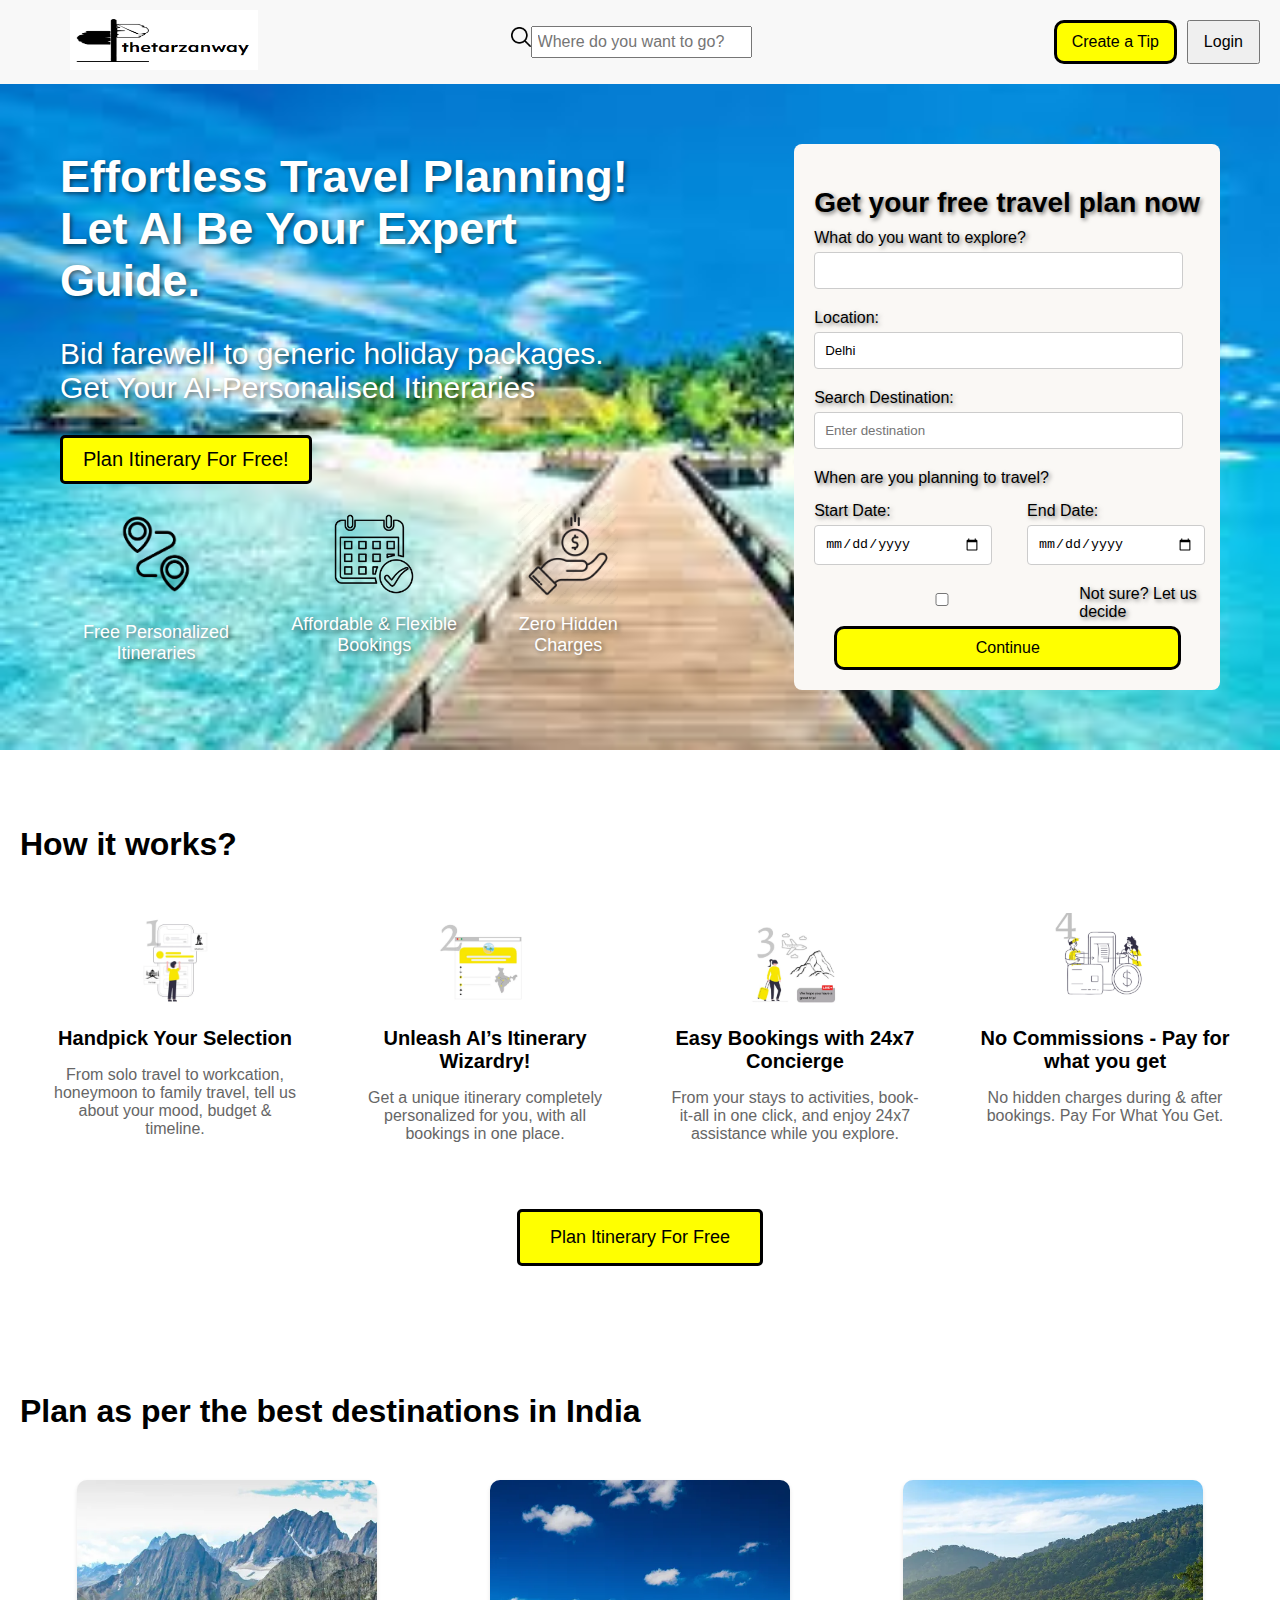
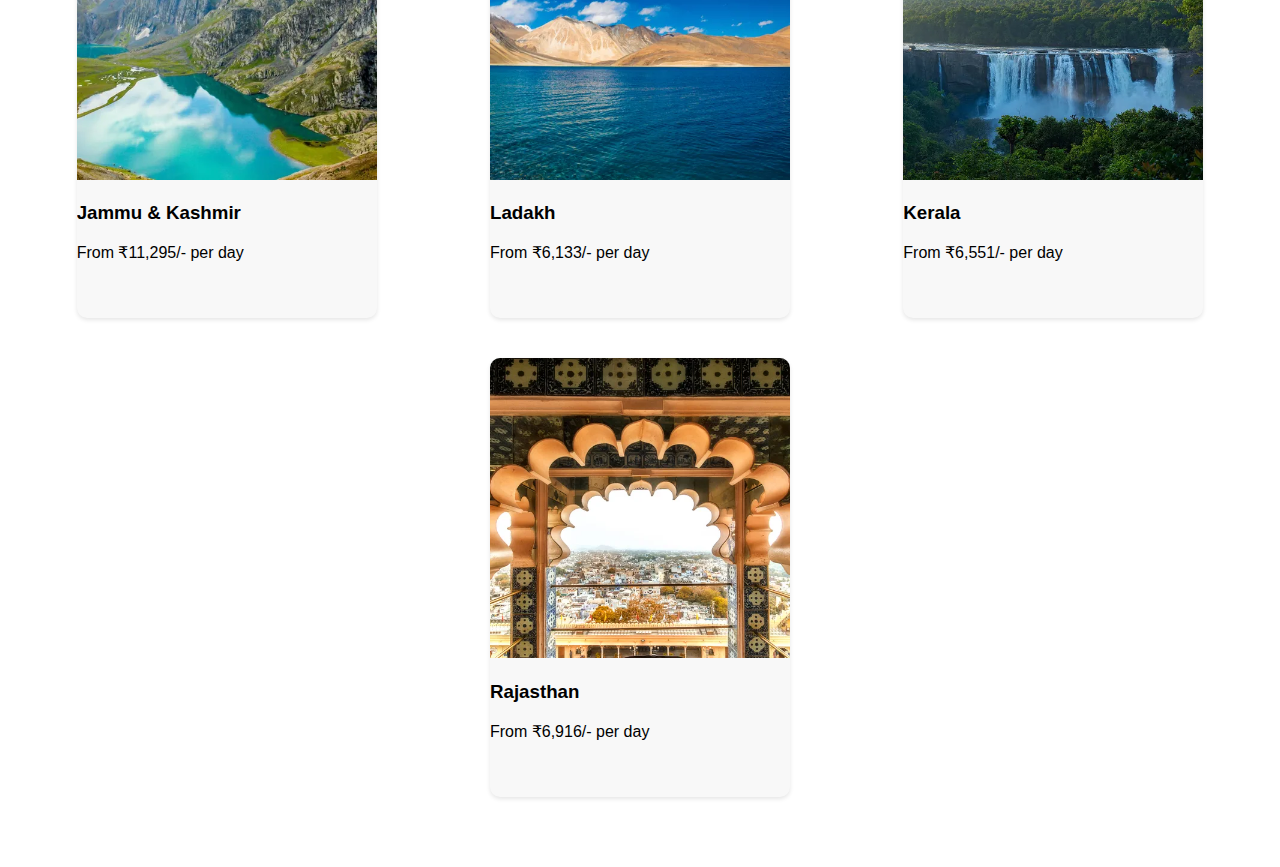
==== website/index.html @ fb55b347 "[main]" ====
<!DOCTYPE html>
<html lang="en">
<head>
    <meta charset="UTF-8">
    <meta name="viewport" content="width=device-width, initial-scale=1.0">
    <title>The Tarzan Way</title>
    <link rel="stylesheet" href="styles.css">
</head>
<style>
    body {
    font-family: Arial, sans-serif;
    margin: 0;
    padding: 0;
    box-sizing: border-box;
}

header {
    display: flex;
    justify-content: space-between;
    align-items: center;
    padding: 10px 20px;
    background-color: #f8f8f8;
    box-shadow: 0 2px 4px rgba(0, 0, 0, 0.1);
}

.logo img {
    height: 60px;
    padding-left: 50px;
    width: 100%;
}

.search input {
    padding: 5px;
    font-size: 16px;
}

.header-buttons {
    display: flex;
    gap: 10px;
}

.header-buttons .tip-button{
    background-color: yellow;
    color: black;
    border: solid;
    border-radius: 10px;
    border-color: black;
}

.header-buttons .tip-button:hover{
    background-color: black;
    color: white;
}
.header-buttons button {
    padding: 10px 15px;
    font-size: 16px;
    cursor: pointer;
}

.hero {
    display: flex;
    align-items: center;
    justify-content: space-between;
    padding: 60px;
    margin-top:0 ;
    background-image: url('beach-image.png');
    background-size: cover;
    background-position: center;
    color: white;
    text-shadow: 2px 2px 4px rgba(0, 0, 0, 0.5);
    
}

.hero-content {
    max-width: 50%;
}

.hero-content h1 {
    font-size: 45px;
    margin-top: 0;
    margin-bottom: 1rem;
}

.hero-content p {
    font-size: 30px;
}

.hero-content .free-button {
    padding: 10px 20px;
    font-size: 20px;
    background-color: yellow;
    border: solid;
    color: black;
    border-radius: 5px;
    border-color: black;
    cursor: pointer;
}
.hero-content .free-button:hover{
    background-color: black;
    color:white;
    
}
.contact-form {
    max-width: 40%;
    background-color: #faf8f5;
    padding: 20px;
    border-radius: 8px;
    color: black;
}

.contact-form h2 {
    font-size: 28px;
    margin-bottom: 10px;
}

.contact-form label {
    display: block;
    margin: 10px 0 5px;
}

.contact-form input,
.contact-form textarea {
    width: 90%;
    padding: 10px;
    margin-bottom: 10px;
    border: 1px solid #ccc;
    border-radius: 4px;
}

.dates {
    display: flex;
    justify-content: space-between;
}

.dates .start-date,
.dates .end-date {
    width: 48%;
}

.contact-form button {
    padding: 10px 15px;
    font-size: 16px;
    background-color: yellow;
    border: solid;
    color: black;
    cursor: pointer;
    width:90%;
    border-radius: 10px;
    margin-left: 20px;
    border-color: black;
}
.contact-form button:hover{
    background-color: black;
    color: white;
}

.contact-form label[for="not_sure"] {
    display: flex;
    align-items: center;
    gap: 10px;
    margin-top: 10px;
}
.date-picker{
    display: flex;
}
.date-picker .start-date{
    width: 46%;
    
}
.date-picker .end-date {
    width: 46%;
    padding-left:40px;

}
.checkbox{
    width:20px;
}

.not_sure .checkbox{
    display: flex;
    width:20px;
}

.search img{
    height: 20px;
}
.hero-images {
    display: flex;
    gap: 20px;
    margin-top: 20px;
}

.hero-image-text {
    display: flex;
    flex-direction: column;
    align-items: center;
    text-align: center;
}

.hero-image-text img {
    width: 100px;
    height: auto;
}

.hero-image-text p {
    margin-top: 10px;
    font-size: 18px;
    color: white;
    text-shadow: 2px 2px 4px rgba(0, 0, 0, 0.5);
}

.how-it-works {
    text-align: center;
    padding: 50px 20px;
    background-color: #fff;
}

.how-it-works h2 {
    font-size: 32px;
    margin-bottom: 30px;
    text-align: left;
}

.steps {
    display: flex;
    justify-content: space-around;
    flex-wrap: wrap;
}

.step {
    flex: 1;
    max-width: 250px;
    margin: 20px;
    text-align: center;
}

.step img {
    width: 100px;
    height: auto;
}

.step h3 {
    font-size: 20px;
    margin: 10px 0;
}

.step p {
    font-size: 16px;
    color: #666;
}

.plan-button {
    padding: 15px 30px;
    font-size: 18px;
    background-color: yellow;
    color: black;
    border: none;
    cursor: pointer;
    margin-top: 30px;
    border: solid;
    border-radius: 5px;
    border-color: black;
}
.plan-button:hover{
    background-color: black;
    color: white;
    
}
.best-destinations {
    padding: 50px 20px;
    background-color: #fff;
    text-align: center;
}

.best-destinations h2 {
    font-size: 32px;
    margin-bottom: 30px;
    text-align: left;
}

.destination-cards {
    display: flex;
    justify-content: space-around;
    flex-wrap: wrap;
}

.card {
    background-color: #f8f8f8;
    border-radius: 10px;
    overflow: hidden;
    margin: 20px;
    max-width: 300px;
    box-shadow: 0 2px 4px rgba(0, 0, 0, 0.1);
    text-align: left;
}

.image-container {
    position: relative;
}

.image-container img {
    width: 100%;
    height: auto;
}

.play-button {
    position: absolute;
    top: 69%;
    left: 46%;
    font-size: 20px;
    width:120px;
    transform: translate(-50%, -50%);
    color: black;
    opacity: 0;
    background-color: yellow;
    font-size: 20px;
    transition: opacity 0.3s;
    pointer-events: none;
    border: solid;
    border-color: black;
    border-radius: 10px;
}

.card:hover .play-button {
    opacity: 1;
    pointer-events: auto;
}

.card-content {
    padding: 20px;
}

.card-content h3 {
    font-size: 20px;
    margin-bottom: 10px;
}

.card-content p {
    font-size: 16px;
    color: #666;
}

.plan-trip {
    display: block;
    width: 100%;
    padding: 10px 0;
    background-color: #ff7f50;
    color: white;
    border: solid;
    border-color: black;
    cursor: pointer;
    text-align: center;
    margin-top: 10px;
    border-radius: 10px;
}
</style>
<body>
    <header>
        <div class="logo">
            <img src="logo.png" alt="">
        </div>
        <div class="search">
        <img src="search.png"><input type="text" placeholder="Where do you want to go?" id="search-input">
        </div>
        <div class="header-buttons">
            <button class="tip-button">Create a Tip</button>
            <button class="login-button">Login</button>
        </div>
    </header>

    <section class="hero">
    
        <div class="hero-content">
            <h1>Effortless Travel Planning! <br>Let AI Be Your Expert Guide.</h1> 
            <p>Bid farewell to generic holiday packages. Get Your AI-Personalised Itineraries</p>
            <button class="free-button">Plan Itinerary For Free!</button>
            <div class="hero-images">
                <div class="hero-image-text">
                    <img src="route.png" alt="">
                    <p>Free Personalized
                    Itineraries</p>
                </div>
                <div class="hero-image-text">
                    <img src="image-2.png" alt="">
                    <p>Affordable &
                    Flexible Bookings</p>
                </div>
                <div class="hero-image-text">
                    <img src="Payment-46.png" alt="">
                    <p>Zero Hidden
                    Charges</p>
                </div>
            </div>
        </div>
        <div class="contact-form">
            <h2>Get your free travel plan now</h2>
            <form action="submit_travel_plan.php" method="POST">
                <label for="explore">What do you want to explore?</label>
                <input type="text" id="explore" name="explore" required>

                <label for="location">Location:</label>
                <input type="text" id="location" name="location" value="Delhi" readonly>

                <label for="destination">Search Destination:</label>
                <input type="text" id="destination" name="destination" placeholder="Enter destination" required>

                <label>When are you planning to travel?</label>
                   <div class="date-picker">
                        <div class="start-date">
                            <label for="start-date">Start Date:</label>
                            <input type="date" id="start-date" name="start_date" required>
                         </div>
                    <div class="end-date">
                          <label for="end-date">End Date:</label>
                          <input type="date" id="end-date" name="end_date" required>
                    </div>
                </div>
                <div>
                <label for="not_sure">
                    <input type="checkbox" id="not_sure" name="not_sure">
                     Not sure? Let us decide
                </label>
                </div>
                <button type="submit">Continue</button>
            </form>
        </div>
    </section>
    <section class="how-it-works">
        <h2>How it works?</h2>
        <div class="steps">
            <div class="step">
                <img src="image-3.png" alt="Step 1 Image">
                <h3>Handpick Your Selection</h3>
                <p>From solo travel to workcation, honeymoon to family travel, tell us about your mood, budget & timeline.</p>
            </div>
            <div class="step">
                <img src="image-4.png" alt="Step 2 Image">
                <h3>Unleash AI’s Itinerary Wizardry!</h3>
                <p>Get a unique itinerary completely personalized for you, with all bookings in one place.</p>
            </div>
            <div class="step">
                <img src="image-5.png" alt="Step 3 Image">
                <h3>Easy Bookings with 24x7 Concierge</h3>
                <p>From your stays to activities, book-it-all in one click, and enjoy 24x7 assistance while you explore.</p>
            </div>
            <div class="step">
                <img src="image-6.png" alt="Step 4 Image">
                <h3>No Commissions - Pay for what you get</h3>
                <p>No hidden charges during & after bookings. Pay For What You Get.</p>
            </div>
        </div>
        <button class="plan-button">Plan Itinerary For Free</button>
    </section>
    <section class="best-destinations">
        <h2>Plan as per the best destinations in India</h2>
        <div class="destination-cards">
            <div class="card">
                <div class="image-container">
                    <img src="image-7.png" alt="Jammu & Kashmir">
                    <h3>Jammu & Kashmir</h3>
                    <p>From ₹11,295/- per day</p>
                    <button class="play-button">Plan a trip</button>
                </div>
                <div class="card-content">
                    
                </div>
            </div>
            <div class="card">
                <div class="image-container">
                    <img src="image-8.png" alt="Ladakh">
                    <h3>Ladakh</h3>
                    <p>From ₹6,133/- per day</p>
                    <button class="play-button">Plan a trip</button>
                </div>
                <div class="card-content">
                    
                </div>
            </div>
            <div class="card">
                <div class="image-container">
                    <img src="image-9.png" alt="Kerala">
                    <h3>Kerala</h3>
                    <p>From ₹6,551/- per day</p>
                    <button class="play-button">Plan a trip</button>
                    
                </div>
                <div class="card-content">
                    
                </div>
            </div>
            <div class="card">
                <div class="image-container">
                    <img src="image-10.png" alt="Rajasthan">
                    <h3>Rajasthan</h3>
                    <p>From ₹6,916/- per day</p>
                    <button class="play-button">Plan a trip</button>
                    
                </div>
                <div class="card-content">
                    
                </div>
            </div>
            
        </div>
    </section>

</body>
</html>
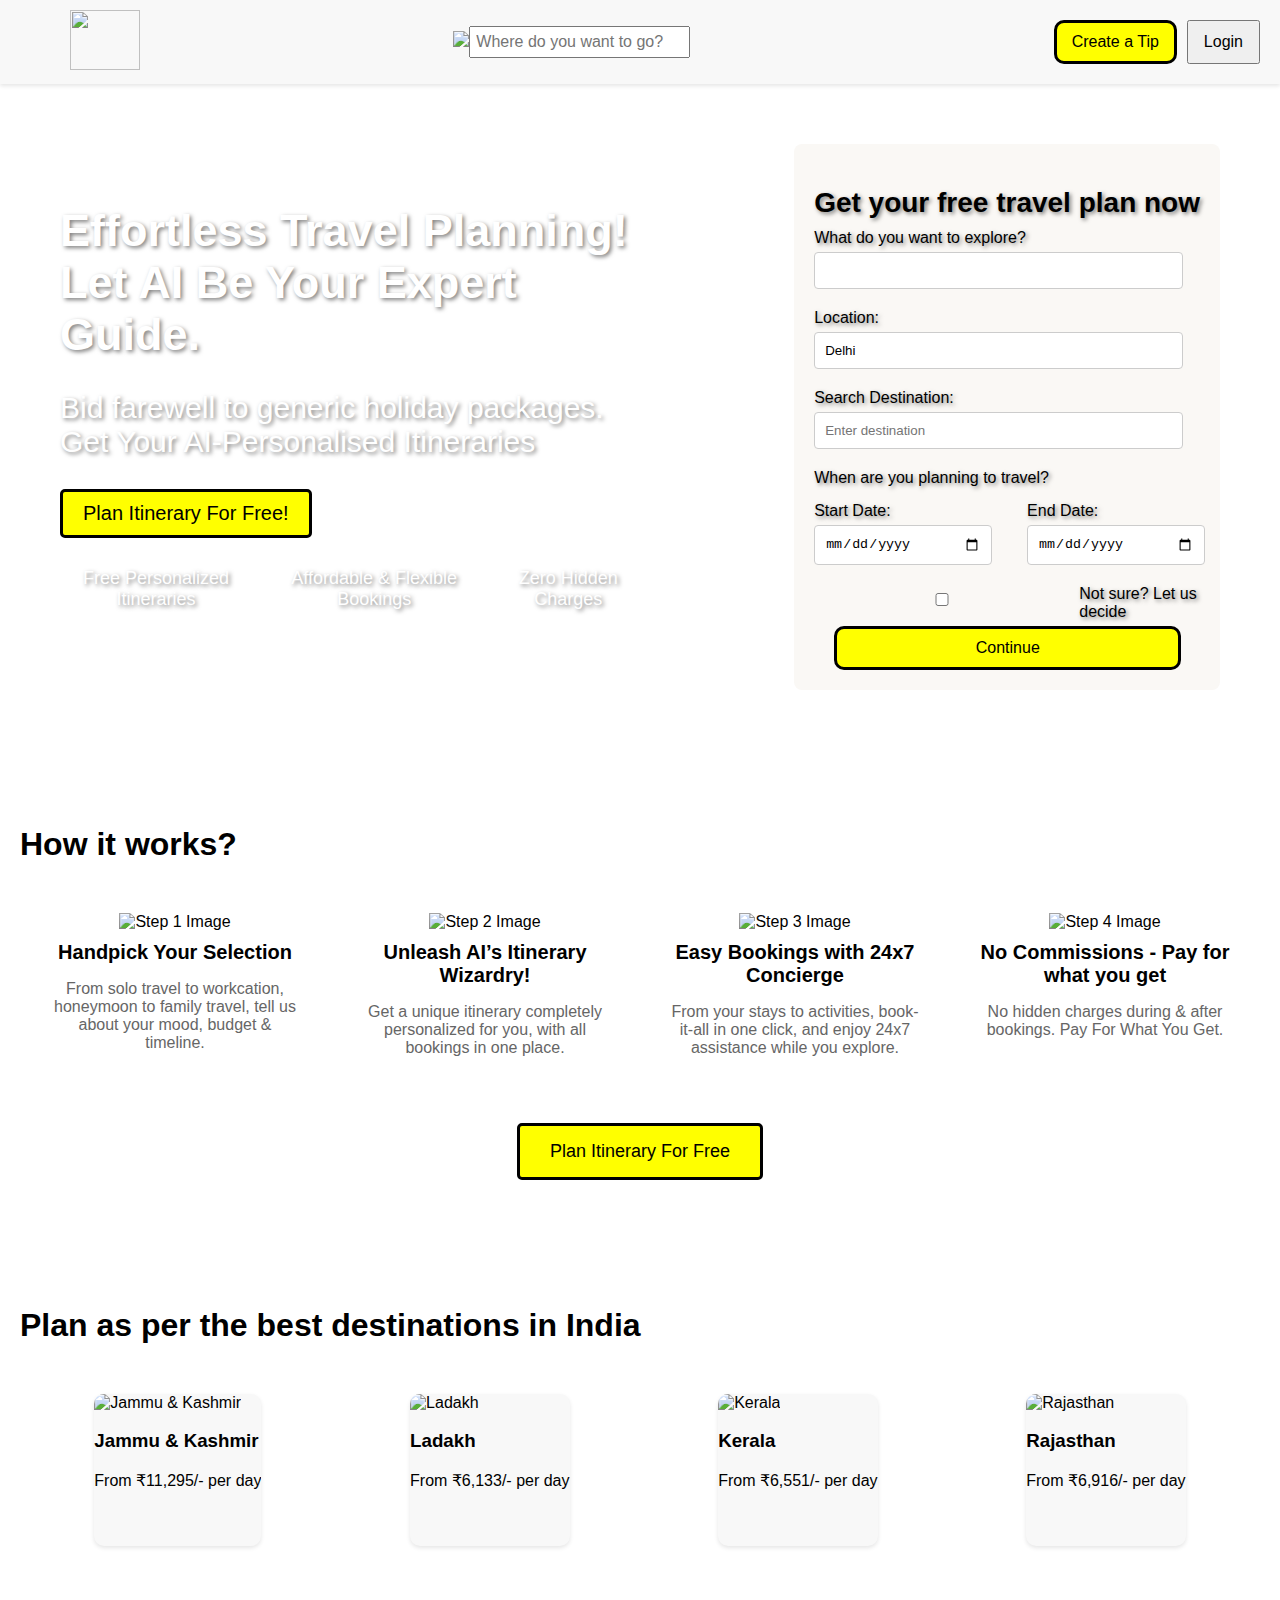
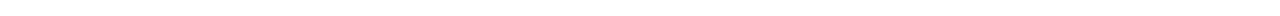
==== commit b9133951: "Update index.html" ====
--- a/website/index.html
+++ b/website/index.html
@@ -63,7 +63,7 @@
     justify-content: space-between;
     padding: 60px;
     margin-top:0 ;
-    background-image: url('beach-image.png');
+    background-image: url('https://github.com/nancypatel11031996/test/blob/fb55b3471ecb28d86e056b8459b4c65041603c71/website/beach-image.png');
     background-size: cover;
     background-position: center;
     color: white;
@@ -357,10 +357,10 @@
 <body>
     <header>
         <div class="logo">
-            <img src="logo.png" alt="">
+            <img src="https://github.com/nancypatel11031996/test/blob/fb55b3471ecb28d86e056b8459b4c65041603c71/website/logo.png" alt="">
         </div>
         <div class="search">
-        <img src="search.png"><input type="text" placeholder="Where do you want to go?" id="search-input">
+        <img src="https://github.com/nancypatel11031996/test/blob/fb55b3471ecb28d86e056b8459b4c65041603c71/website/search.png"><input type="text" placeholder="Where do you want to go?" id="search-input">
         </div>
         <div class="header-buttons">
             <button class="tip-button">Create a Tip</button>
@@ -376,17 +376,17 @@
             <button class="free-button">Plan Itinerary For Free!</button>
             <div class="hero-images">
                 <div class="hero-image-text">
-                    <img src="route.png" alt="">
+                    <img src="https://github.com/nancypatel11031996/test/blob/fb55b3471ecb28d86e056b8459b4c65041603c71/website/route.png" alt="">
                     <p>Free Personalized
                     Itineraries</p>
                 </div>
                 <div class="hero-image-text">
-                    <img src="image-2.png" alt="">
+                    <img src="https://github.com/nancypatel11031996/test/blob/fb55b3471ecb28d86e056b8459b4c65041603c71/website/image-2.png" alt="">
                     <p>Affordable &
                     Flexible Bookings</p>
                 </div>
                 <div class="hero-image-text">
-                    <img src="Payment-46.png" alt="">
+                    <img src="https://github.com/nancypatel11031996/test/blob/fb55b3471ecb28d86e056b8459b4c65041603c71/website/Payment-46.png" alt="">
                     <p>Zero Hidden
                     Charges</p>
                 </div>
@@ -429,22 +429,22 @@
         <h2>How it works?</h2>
         <div class="steps">
             <div class="step">
-                <img src="image-3.png" alt="Step 1 Image">
+                <img src="https://github.com/nancypatel11031996/test/blob/fb55b3471ecb28d86e056b8459b4c65041603c71/website/image-3.png" alt="Step 1 Image">
                 <h3>Handpick Your Selection</h3>
                 <p>From solo travel to workcation, honeymoon to family travel, tell us about your mood, budget & timeline.</p>
             </div>
             <div class="step">
-                <img src="image-4.png" alt="Step 2 Image">
+                <img src="https://github.com/nancypatel11031996/test/blob/fb55b3471ecb28d86e056b8459b4c65041603c71/website/image-4.png" alt="Step 2 Image">
                 <h3>Unleash AI’s Itinerary Wizardry!</h3>
                 <p>Get a unique itinerary completely personalized for you, with all bookings in one place.</p>
             </div>
             <div class="step">
-                <img src="image-5.png" alt="Step 3 Image">
+                <img src="https://github.com/nancypatel11031996/test/blob/fb55b3471ecb28d86e056b8459b4c65041603c71/website/image-5.png" alt="Step 3 Image">
                 <h3>Easy Bookings with 24x7 Concierge</h3>
                 <p>From your stays to activities, book-it-all in one click, and enjoy 24x7 assistance while you explore.</p>
             </div>
             <div class="step">
-                <img src="image-6.png" alt="Step 4 Image">
+                <img src="https://github.com/nancypatel11031996/test/blob/fb55b3471ecb28d86e056b8459b4c65041603c71/website/image-6.png" alt="Step 4 Image">
                 <h3>No Commissions - Pay for what you get</h3>
                 <p>No hidden charges during & after bookings. Pay For What You Get.</p>
             </div>
@@ -456,7 +456,7 @@
         <div class="destination-cards">
             <div class="card">
                 <div class="image-container">
-                    <img src="image-7.png" alt="Jammu & Kashmir">
+                    <img src="https://github.com/nancypatel11031996/test/blob/fb55b3471ecb28d86e056b8459b4c65041603c71/website/image-7.png" alt="Jammu & Kashmir">
                     <h3>Jammu & Kashmir</h3>
                     <p>From ₹11,295/- per day</p>
                     <button class="play-button">Plan a trip</button>
@@ -467,7 +467,7 @@
             </div>
             <div class="card">
                 <div class="image-container">
-                    <img src="image-8.png" alt="Ladakh">
+                    <img src="https://github.com/nancypatel11031996/test/blob/fb55b3471ecb28d86e056b8459b4c65041603c71/website/image-8.png" alt="Ladakh">
                     <h3>Ladakh</h3>
                     <p>From ₹6,133/- per day</p>
                     <button class="play-button">Plan a trip</button>
@@ -478,7 +478,7 @@
             </div>
             <div class="card">
                 <div class="image-container">
-                    <img src="image-9.png" alt="Kerala">
+                    <img src="https://github.com/nancypatel11031996/test/blob/fb55b3471ecb28d86e056b8459b4c65041603c71/website/image-9.png" alt="Kerala">
                     <h3>Kerala</h3>
                     <p>From ₹6,551/- per day</p>
                     <button class="play-button">Plan a trip</button>
@@ -490,7 +490,7 @@
             </div>
             <div class="card">
                 <div class="image-container">
-                    <img src="image-10.png" alt="Rajasthan">
+                    <img src="https://github.com/nancypatel11031996/test/blob/fb55b3471ecb28d86e056b8459b4c65041603c71/website/image-10.png" alt="Rajasthan">
                     <h3>Rajasthan</h3>
                     <p>From ₹6,916/- per day</p>
                     <button class="play-button">Plan a trip</button>
